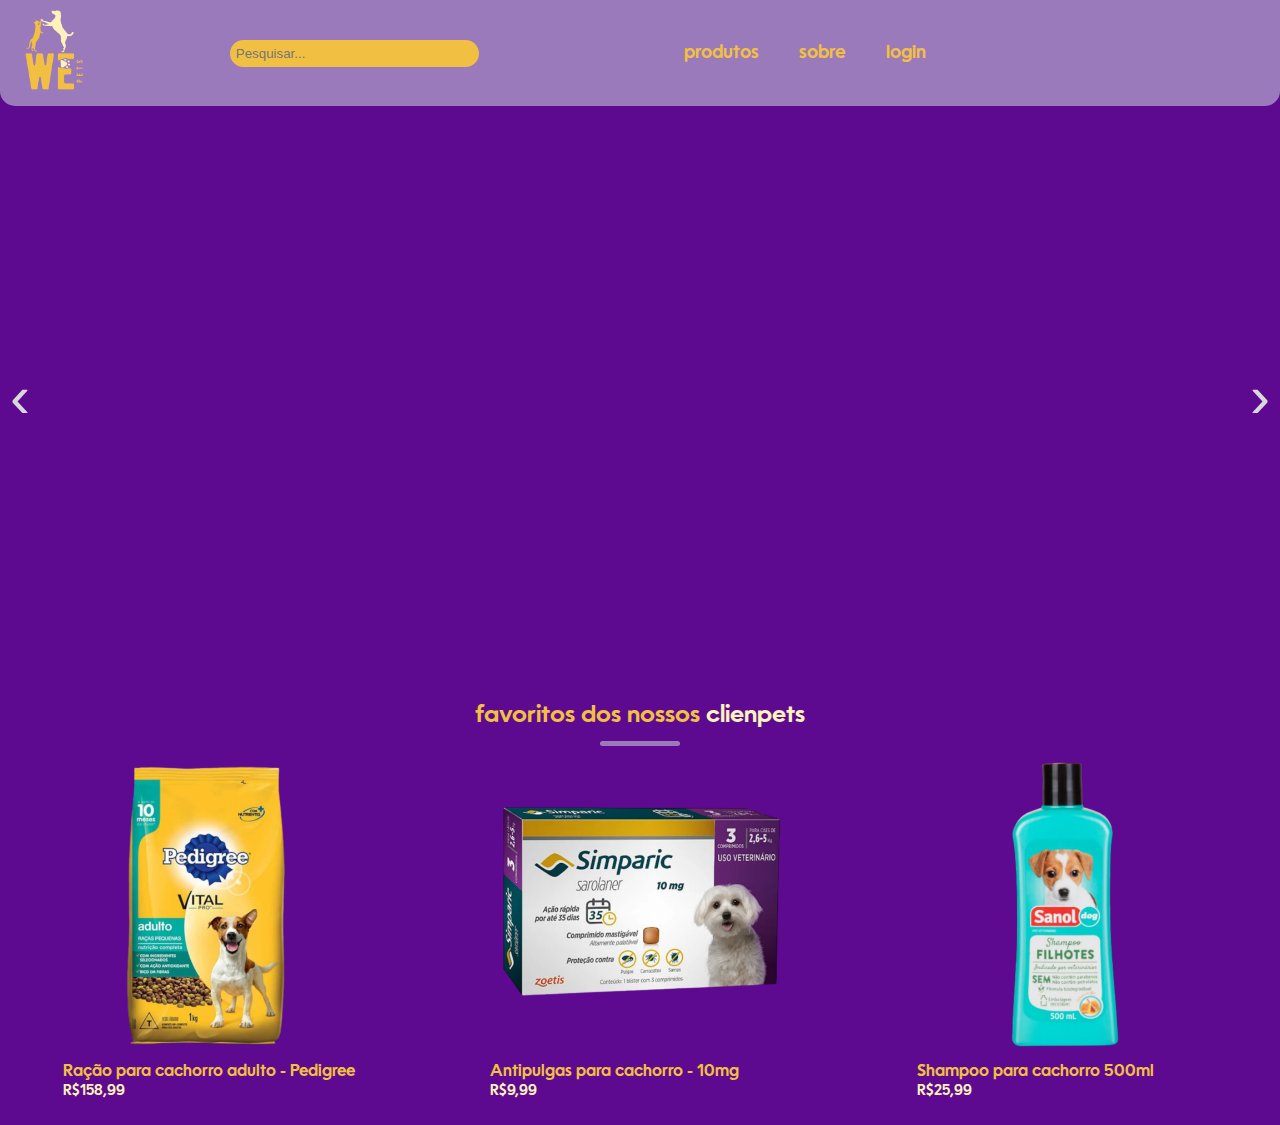
==== index.html @ 7973c883 "atualização footer" ====
<!DOCTYPE html>
<html lang="pt-br">
<head>
    <meta charset="UTF-8">
    <meta http-equiv="X-UA-Compatible" content="IE=edge">
    <meta name="viewport" content="width=device-width, initial-scale=1.0">
    <title>wepets | página inicial</title>
    <link rel="stylesheet" href="header.css">
    <link rel="stylesheet" href="style.css">
    <!-- Link para a lupa -->
  <script src="https://code.iconify.design/3/3.1.0/iconify.min.js"></script>
    <link rel="shortcut icon" href="images/logo we.png" type="image/x-icon">
    <script src="https://code.iconify.design/3/3.1.0/iconify.min.js"></script>
    <script src="https://code.iconify.design/iconify-icon/1.0.7/iconify-icon.min.js"></script>

    <link rel="preconnect" href="https://fonts.gstatic.com">
<link href="https://fonts.googleapis.com/css2?family=Poppins:wght@300&display=swap" rel="stylesheet">
<script src="https://code.iconify.design/3/3.1.0/iconify.min.js"></script>
</head>
<body>
<!-- header -->
<header>
  <div class="logo">
    <a href="index.html">
      <img src="sprint/logomarca.png" alt="logo">
    </a>
  </div>
  <div class="search">
    <input type="text" placeholder="Pesquisar...">
    <span class="iconify" data-icon="iconamoon:search-bold" style="color: white;" data-width="22"></span>
  </div>

  <nav>
    <ul id="MenuItems">
      <li><a href="isabelle.html">produtos</a></li>
      <li><a href="sobre.html">sobre</a></li>
      <li><a href="Login.html">login</a></li>
    </ul>
  </nav>
  
  <div class="login">
    <a href=""><span class="iconify" data-icon="gridicons:user" style="color: #f1c043;" data-width="42"></span></a>
    <a href=""><span class="iconify" data-icon="mdi:cart-outline" style="color: #f1c043;" data-width="42"></span></a>
  </div>
  <div class="carrinho">
  </div>

</header>

<main>
<div class="small-container"> <br> <br>

<!-- carrossel -->
<div class="slider">
    <div class="slides-container">
        <div class="slide">
        <img src="images/Banner frete grátis .png" alt="Imagem 1">
        </div>
        <div class="slide">
        <img src="images/banho e tosa2.png" alt="Imagem 2">
        </div>
        <div class="slide">
        <img src="images/73962.jpg" alt="Imagem 3">
        </div>
    </div>
      
    <div class="controls">
        <button class="prev-button">&#8249;</button>
        <button class="next-button">&#8250;</button>
    </div>
</div> <br>

<!-- produtos -->

<h2 class="title">favoritos dos nossos <span>clienpets</span></h2>

<div class="small-container">
<div class="row">
    <div class="col-4">
        <a href="grazy.html"><img src="images/ração.png" alt=""></a>
        <h4></a> Ração para cachorro adulto - Pedigree</h4>
    <p>R$158,99</p>
    </div>
    <div class="col-4">
        <img src="images/antipulgas.png" alt="">
        <h4>Antipulgas para cachorro - 10mg</h4>
        <p>R$9,99</p>
    </div>
    <div class="col-4">
        <img class="shampoo" src="images/shampoo.png" alt="">
        <h4>Shampoo para cachorro 500ml</h4>
        <p>R$25,99</p>
    </div>
</div>
</div>

<!-- footer -->
<!-- <footer>
  <div class="main-content">
    <div class="left box">
      <h2> Sobre nós</h2>
      <div class="content">
        <p>Somos uma empresa que trabalha com o melhor para seu pet!</p>

           <div class="icon">
      <img src="images/logomarca.png" alt="">

          <a href="instagram.com"><span class="iconify" data-icon="logos:instagram-icon" style="color: black;" data-width="40"></span></a>
          <a href=""><span class="iconify" data-icon="bxl:facebook-circle" style="color: black;" data-width="40"></span></a>
          </div>
        
      </div>
    </div> 
    <div class="center box">
      <h2>Endereço</h2>
      <div class="content">
        <div class="place">
                      <span class="iconify" data-icon="streamline:travel-map-location-pin-navigation-map-maps-pin-gps-location" style="color: black;" data-width="20"></span>
          <span class="text">Av. Santos Dumont, 300</span>
                      
        </div>

        <div class="phone">
                      <span class="iconify" data-icon="gridicons:phone" style="color: black;" data-width="20"></span>
          <span class="text">+55 11 4002-8922</span>
        </div>

        <div class="email">
                      <span class="iconify" data-icon="mdi:gmail" style="color: black;" data-width="20"></span>
          <span class="text">WePetz@Gmail.com</span>
        </div>
      </div>
    </div>
    <div class="right box">
      <h2>Contato</h2>
      <div class="content">
        <form action="#">
          <div class="email">
            <div class="text">Email *</div>
            <input type="email" required>
          </div>
          <div class="msg">
            <div class="text">Mensagem *</div>
            <textarea rows="2" cols="25" required></textarea>
          </div>
          <div class="btn">
            <button type="submit">Enviar</button>
          </div>
        </form>
      </div>
    </div>
  </div> 
  <div class="bottom">
    <div class="center">
      <span class="credit">Criado por <a href="#">wepets</a></span>
      <span class="far fa-copyright">2023 WePetz copyright</span>
    </div>
  </div>
</footer>

<script src="https://kit.fontawesome.com/a076d05399.js"></script> -->
      
<script src="teste.js"></script>
    
</body>
</html>
---- header.css ----
@font-face {
  font-family:'Oceanwide';
  src: url('fonts/California Type Foundry - Oceanwide-Semibold.ttf') format('truetype'), url('fonts/California Type Foundry - Oceanwide-Semibold.otf') format('opentype');
  font-weight: normal;
  font-style: normal;
}
@font-face {
  font-family:'Oceanwide2';
  src: url('fonts/California Type Foundry - Oceanwide-SemiboldOblique.ttf') format('truetype'), url('fonts/California Type Foundry - Oceanwide-SemiboldOblique.otf') format('opentype');
  font-weight: normal;
  font-style: normal;
}

* {
  margin: 0;
  padding: 0;
  box-sizing: border-box;
}

body {
  font-family: 'Oceanwide';

}

header {
  display: flex;
  justify-content: space-between;
  align-items: center;
  padding: 10px;
  border-bottom-right-radius: 5px;
  border-bottom-left-radius: 5px;
  background: #9B7ABB;
}

h3 {
  margin-top: 10px;
  font-size: 20px;
}

.logo img {
  width: 80px;
}

.logo a {
  display: block;
  text-decoration: none;
}

.search input {
  padding: 5px;
  border-radius: 15px;
  background-color: #F1C043;
  border: none;
}

.iconify {
  width: 60px;
}

.iconify2 {
  width: 150px;
}

#MenuItems {
  display: flex;
  padding: 0 45px;
  justify-content: space-between;
}

#MenuItems a {
  text-decoration: none;
  padding: 0 20px;
  color: #F1C043;
  font-size: 18px;
  font-weight: bolder;
  list-style: none;
}

#MenuItems a:hover {
  color: #FFF;
}

.search input:focus {
  outline: none;
}

a {
  list-style: none;
}

ol {
  counter-reset: item;
  list-style-type: none;
}

li {
  display: block;
}

.search,
input {
  padding: 5px;
  border-radius: 15px;
  background-color: #F1C043;
  border: none;
  color: #FFF !important;
}

.search {
  display: flex;
  align-items: center;
}

.iconify.iconify--gridicons:hover {
  color: #FFF !important;
}

/* Responsividade */

@media (max-width: 768px) {
  .logo img {
    width: 60px;
    padding-bottom: 20px;
  }

  header {
    flex-direction: column;
  }

  #MenuItems {
    flex-direction: column;
    align-items: center;
    margin-top: 10px;
  }

  .login {
    margin-top: 10px;
  }
}
---- style.css ----
@font-face {
  font-family:'Oceanwide';
  src: url('fonts/California Type Foundry - Oceanwide-Semibold.ttf') format('truetype'), url('fonts/California Type Foundry - Oceanwide-Semibold.otf') format('opentype');
  font-weight: normal;
  font-style: normal;
}
@font-face {
  font-family:'Oceanwide2';
  src: url('fonts/California Type Foundry - Oceanwide-SemiboldOblique.ttf') format('truetype'), url('fonts/California Type Foundry - Oceanwide-SemiboldOblique.otf') format('opentype');
  font-weight: normal;
  font-style: normal;
}

* {
  margin: 0;
  padding: 0;
  box-sizing: border-box;
}

body {
  font-family: 'Oceanwide';
  background-color: #5D0A90;
}

header {
  display: flex;
  justify-content: space-between;
  align-items: center;
  padding: 10px;
  border-bottom-right-radius: 15px;
  border-bottom-left-radius: 15px;
  background: #9B7ABB;
}

h3 {
  margin-top: 10px;
  font-size: 20px;
}

.logo img{
  width: 80px;
}

.logo a {
  display: block;
  text-decoration: none;
}

.search input {
  padding: 1px;
  border-radius: 15px;
  background-color: #F1C043;
  border: none;
}

.iconify {
  width: 60px;
}

.iconify2 {
  width: 150px;
}

#MenuItems {
  display: flex;
  padding: 0 45px;
  justify-content: space-between;
}

#MenuItems a {
  text-decoration: none;
  padding: 0 20px;
  color: #F1C043;
  font-size: 18px;
  font-weight: bolder;
  list-style: none;
}

#MenuItems a:hover {
  color: #FFF;
}

.search input:focus {
  outline: none;
}

a {
  list-style: none;
}

ol {
  counter-reset: item;
  list-style-type: none;
}

li {
  display: block;
}

.search,
input {
  padding: 5px;
  border-radius: 15px;
  background-color: #F1C043;
  border: none;
  color: #FFF !important;
}

.search {
  display: flex;
  align-items: center;
}

.iconify.iconify--gridicons:hover, .iconify.iconify--mdi:hover {
  color: #FFF !important;
}

/* Responsividade */

@media (max-width: 768px) {
  .logo img {
    width: 60px;
    padding-bottom: 20px;
  }

  header {
    flex-direction: column;
  }

  #MenuItems {
    flex-direction: column;
    align-items: center;
    margin-top: 10px;
  }

  .login {
    margin-top: 10px;
  }
  .carrinho {
    margin-top: 10px;
  }
  .carrinho a:hover {
    color: #FFF;
  }
}

.slides-container{
size: 100%;
}

.slider {
    width: 100%;
    height: 500px;
    overflow: hidden;
    position: relative;
    margin: auto;
}
  
.slide {
    width: 100%;
    height: 100%;
    position: absolute;
    opacity: 0;
    transition: opacity 1.0s ease-in-out;
}
  
.slide img {
    width: 100%;
    height: 100%;
    object-fit: cover;
}
  
.slide.active {
    opacity: 1;
}
  
.prev-button,
.next-button {
    position: absolute;
    top: 50%;
    transform: translateY(-50%);
    background: none;
    border: none;
    font-size: 60px;
    color: #d9d9d9;
    cursor: pointer;
}
  
.prev-button {
    left: 10px;
}
  
.next-button {
    right: 10px;
}

/* produtos clienpets */
.col-4 {
    flex-basis: 25%;
    padding: 10px;
    min-width: 200px;
    margin-bottom: 15px;
    transition: transform 0.5s;
}
.col-4 img{
    width: 100%;

}

a {
    font-family: 'Oceanwide';
    text-decoration: none;
    color: #FFF2BC;
  }
  p {
    font-family: 'Oceanwide';
    color: #FFF2BC;
  }

.col-4:hover {
  transform: translateY(-5px);
}
.col-4 p {
  font-size: 14px;

}

.row {
  display: flex;
  align-items: center;
  flex-wrap: wrap;
  justify-content: space-around;
}

.title {
    font-family: 'Oceanwide';
    text-align: center;
    margin-top: 20px;
    position: relative;
    line-height: 60px;
    color: #F1C043;
}
  
.title::after {
    content: '';
    background: #9B7ABB;
    width: 80px;
    height: 5px;
    border-radius: 5px;
    position: absolute;
    bottom: 0;
    left: 50%;
    transform: translateX(-50%);
}


h4 {
    font-family: 'Oceanwide';
    color: #F1C043;
    font-weight: normal;
}

span{
    color: #FFF2BC;
}

/* footer */
/* footer{
  position: relative;
  bottom: 0px;
  width: 100%;
  background: #9b7abb;
}

img{
  height: 120px;
  width: 120px;
  margin-top: 40px;
  margin: 10px;
}
.icon-fb {

  align-items: center;
  display: flex;
  padding-top: -10px;
}

.main-content{
  display: flex;
}
.main-content .box{
  flex-basis: 50%;
  padding: 10px 20px;
}
.box h2{
  font-size: 18px;
  font-weight: 600;
  text-transform: uppercase;
  color: #FFF;
}
.box .content{
  margin: 20px 0 0 0;
  position: relative;
}
.box .content:after{
  position: absolute;
  content: '';
  width: 15%;
  height: 2px;
  background: #f1c043;
  top: -10px;
}
.box .content:before{
  position: absolute;
  content: '';
  height: 2px;
  width: 100%;
  background:#f1c043;
  top: -10px;
}
.left .content .social{
  margin: 20px 0 0 0;
}
.left .content .social a{
  padding: 0 2px;
}
.left .content .social a span{
  width: 40px;
  height: 40px;
  background: #f1c043;
  text-align: center;
  line-height: 40px;
  border-radius: 5px;
  font-size: 18px;
  transition: 0.3s;
}
.left .content .social a span:hover{
  background: #f1c043;
}
.left .content p{
  text-align: justify;
  color: #FFF;
}
.center .content .fas{
  font-size: 23px;
  background: #f1c043;
  width: 45px;
  height: 45px ;
  line-height: 45px;
  text-align: center;
  border-radius: 50%;
  transition: 0.3s;
  cursor: pointer;
}
.center .content .fas:hover{
  background: #f1c043;
}
.center .content .text{
  font-size: 17px;
  font-weight: 500;
  padding-left: 10px;
  color: #FFF;
}
.center .content .phone{
  margin: 10px 0;
}
.center .content .msg{
  margin-top: 10px;
}
.right form input, .right form textarea{
  width: 100%;
  font-size: 17px;
  background: #efe7e7;
  padding-left: 10px;
  border: 1px solid #fff7f7;
}
.right form input{
  height: 35px;
}
.right form input:focus,
.right form textarea:focus{
  outline-color: #efb116;
}
.right form .text{
  font-size: 17px;
  margin-bottom: 2px;
  color: #FFF;
}
.right form .btn{
  margin-top: 10px;
}
.right form .btn button{
  height: 40px;
  width: 100%;
  background: #f1c043;
  font-size: 17px;
  font-weight: 500;
  cursor: pointer;
  transition: .3s;
}
.right form .btn button:hover{
  background: #efb116;
}
.bottom .center{
  padding: 5px;
  font-size: 15px;
  background: #9b7abb;;
  text-align: center;
}
.bottom .center span{
  color: #f1c043;
}
.bottom .center a{
  color: #efb116;
  text-decoration: none;
}
@media screen and (max-width: 90px){
  footer{
      position: fixed;
      bottom: 0px;
  }
  .main-content{
      flex-wrap: wrap;
      flex-direction: column;
  }
  .main-content .box{
      margin: 5px 0;
  }
} */
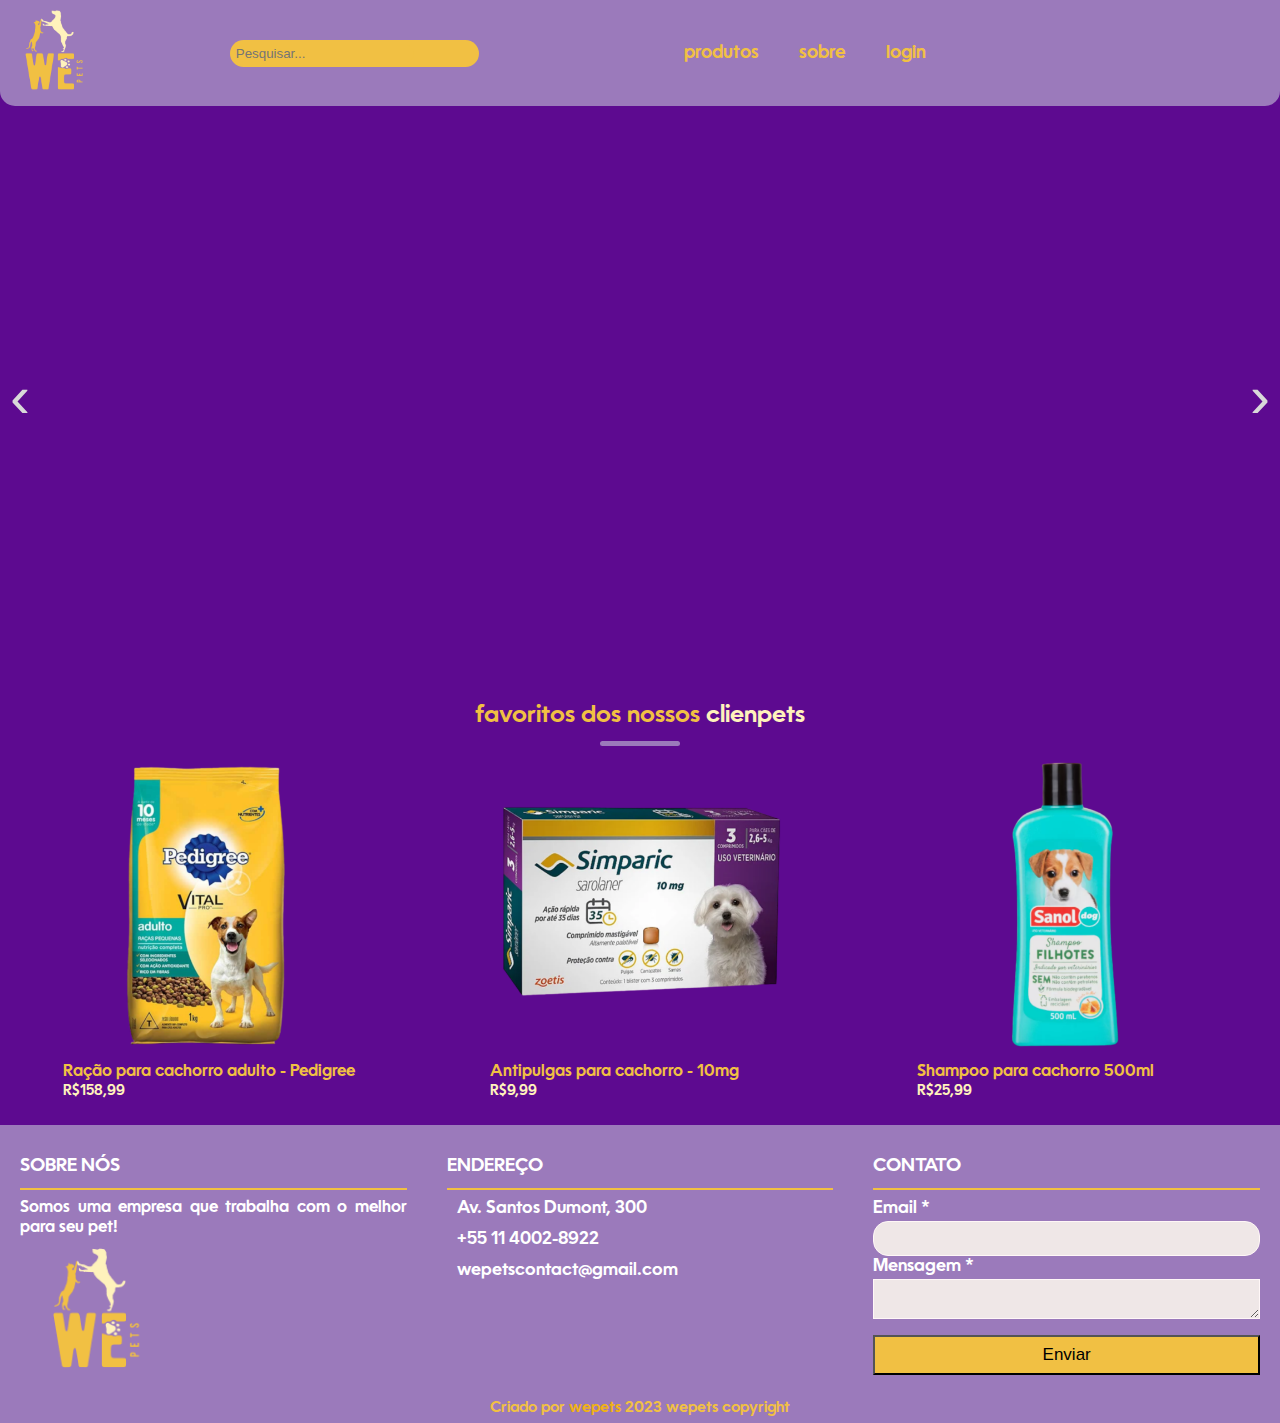
==== commit 9388609e: "corrigindo erro da imagem e footer" ====
--- a/index.html
+++ b/index.html
@@ -95,7 +95,7 @@
 </div>
 
 <!-- footer -->
-<!-- <footer>
+<footer>
   <div class="main-content">
     <div class="left box">
       <h2> Sobre nós</h2>
@@ -103,7 +103,7 @@
         <p>Somos uma empresa que trabalha com o melhor para seu pet!</p>
 
            <div class="icon">
-      <img src="images/logomarca.png" alt="">
+      <img src="images/logomarca.png" alt="" class="footerimg">
 
           <a href="instagram.com"><span class="iconify" data-icon="logos:instagram-icon" style="color: black;" data-width="40"></span></a>
           <a href=""><span class="iconify" data-icon="bxl:facebook-circle" style="color: black;" data-width="40"></span></a>
@@ -127,7 +127,7 @@
 
         <div class="email">
                       <span class="iconify" data-icon="mdi:gmail" style="color: black;" data-width="20"></span>
-          <span class="text">WePetz@Gmail.com</span>
+          <span class="text">wepetscontact@gmail.com</span>
         </div>
       </div>
     </div>
@@ -153,12 +153,12 @@
   <div class="bottom">
     <div class="center">
       <span class="credit">Criado por <a href="#">wepets</a></span>
-      <span class="far fa-copyright">2023 WePetz copyright</span>
+      <span class="far fa-copyright">2023 wepets copyright</span>
     </div>
   </div>
 </footer>
 
-<script src="https://kit.fontawesome.com/a076d05399.js"></script> -->
+<script src="https://kit.fontawesome.com/a076d05399.js"></script>
       
 <script src="teste.js"></script>
     
--- a/style.css
+++ b/style.css
@@ -265,14 +265,14 @@
 }
 
 /* footer */
-/* footer{
+footer{
   position: relative;
   bottom: 0px;
   width: 100%;
   background: #9b7abb;
 }
 
-img{
+.footerimg{
   height: 120px;
   width: 120px;
   margin-top: 40px;
@@ -297,10 +297,12 @@
   font-weight: 600;
   text-transform: uppercase;
   color: #FFF;
+  margin-top: 20px
 }
 .box .content{
   margin: 20px 0 0 0;
   position: relative;
+  margin-top: 20px
 }
 .box .content:after{
   position: absolute;
@@ -309,6 +311,7 @@
   height: 2px;
   background: #f1c043;
   top: -10px;
+  /* margin-top: 20px */
 }
 .box .content:before{
   position: absolute;
@@ -317,6 +320,7 @@
   width: 100%;
   background:#f1c043;
   top: -10px;
+  /* margin-top: 20px */
 }
 .left .content .social{
   margin: 20px 0 0 0;
@@ -426,4 +430,4 @@
   .main-content .box{
       margin: 5px 0;
   }
-} */+}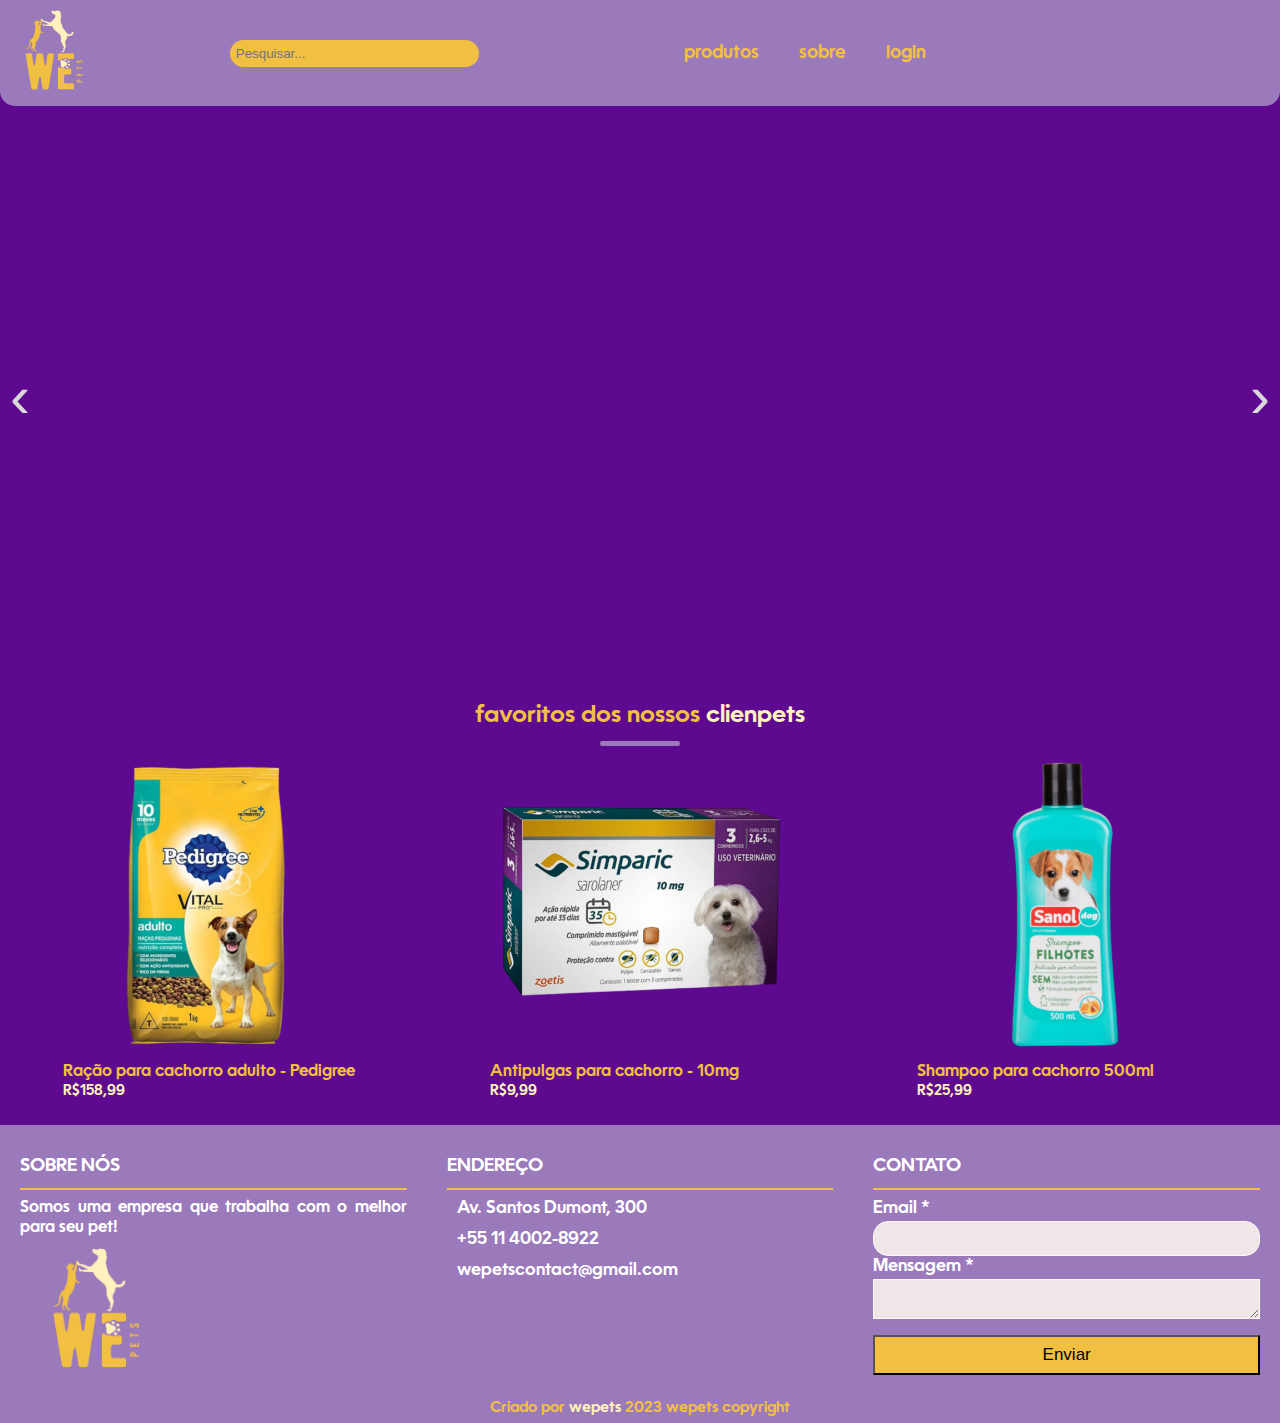
==== commit aa7a8993: "footer" ====
--- a/index.html
+++ b/index.html
@@ -152,7 +152,7 @@
   </div> 
   <div class="bottom">
     <div class="center">
-      <span class="credit">Criado por <a href="#">wepets</a></span>
+      <span class="credit">Criado por <a href="index.html">wepets</a></span>
       <span class="far fa-copyright">2023 wepets copyright</span>
     </div>
   </div>
--- a/style.css
+++ b/style.css
@@ -415,7 +415,7 @@
   color: #f1c043;
 }
 .bottom .center a{
-  color: #efb116;
+  color: #FFF2BC;
   text-decoration: none;
 }
 @media screen and (max-width: 90px){
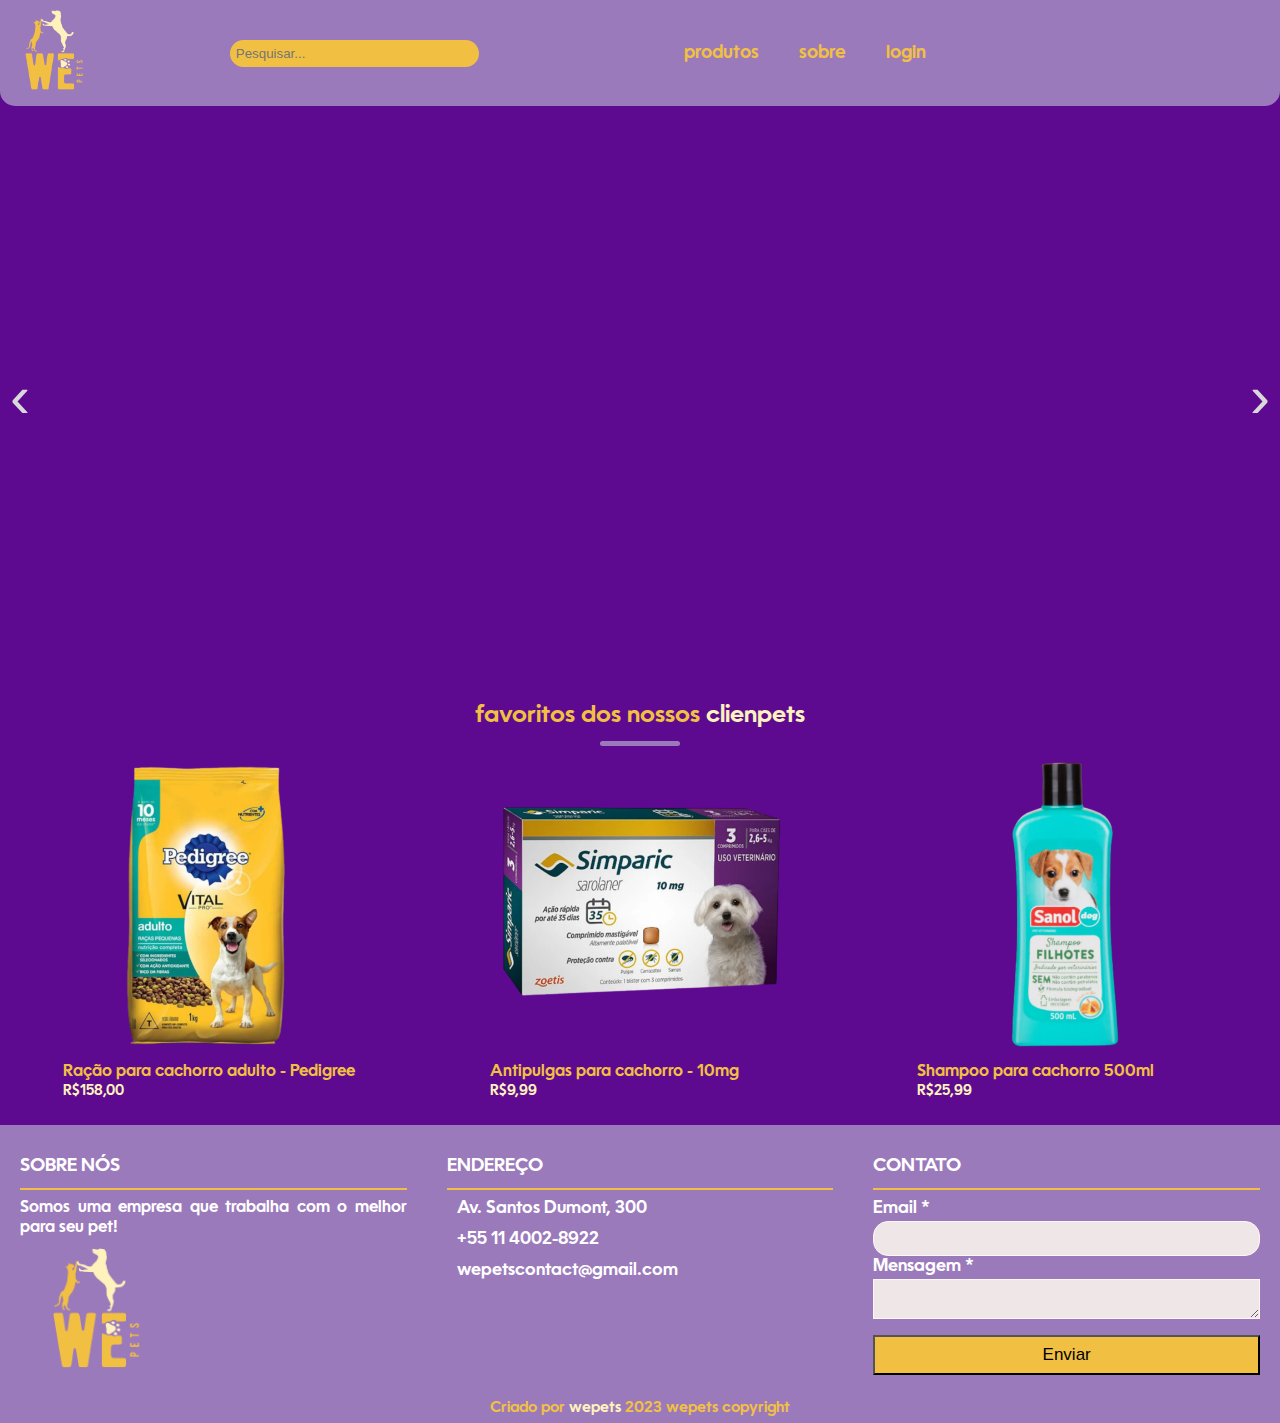
==== commit 70e1a688: "." ====
--- a/index.html
+++ b/index.html
@@ -79,7 +79,7 @@
     <div class="col-4">
         <a href="grazy.html"><img src="images/ração.png" alt=""></a>
         <h4></a> Ração para cachorro adulto - Pedigree</h4>
-    <p>R$158,99</p>
+    <p>R$158,00</p>
     </div>
     <div class="col-4">
         <img src="images/antipulgas.png" alt="">
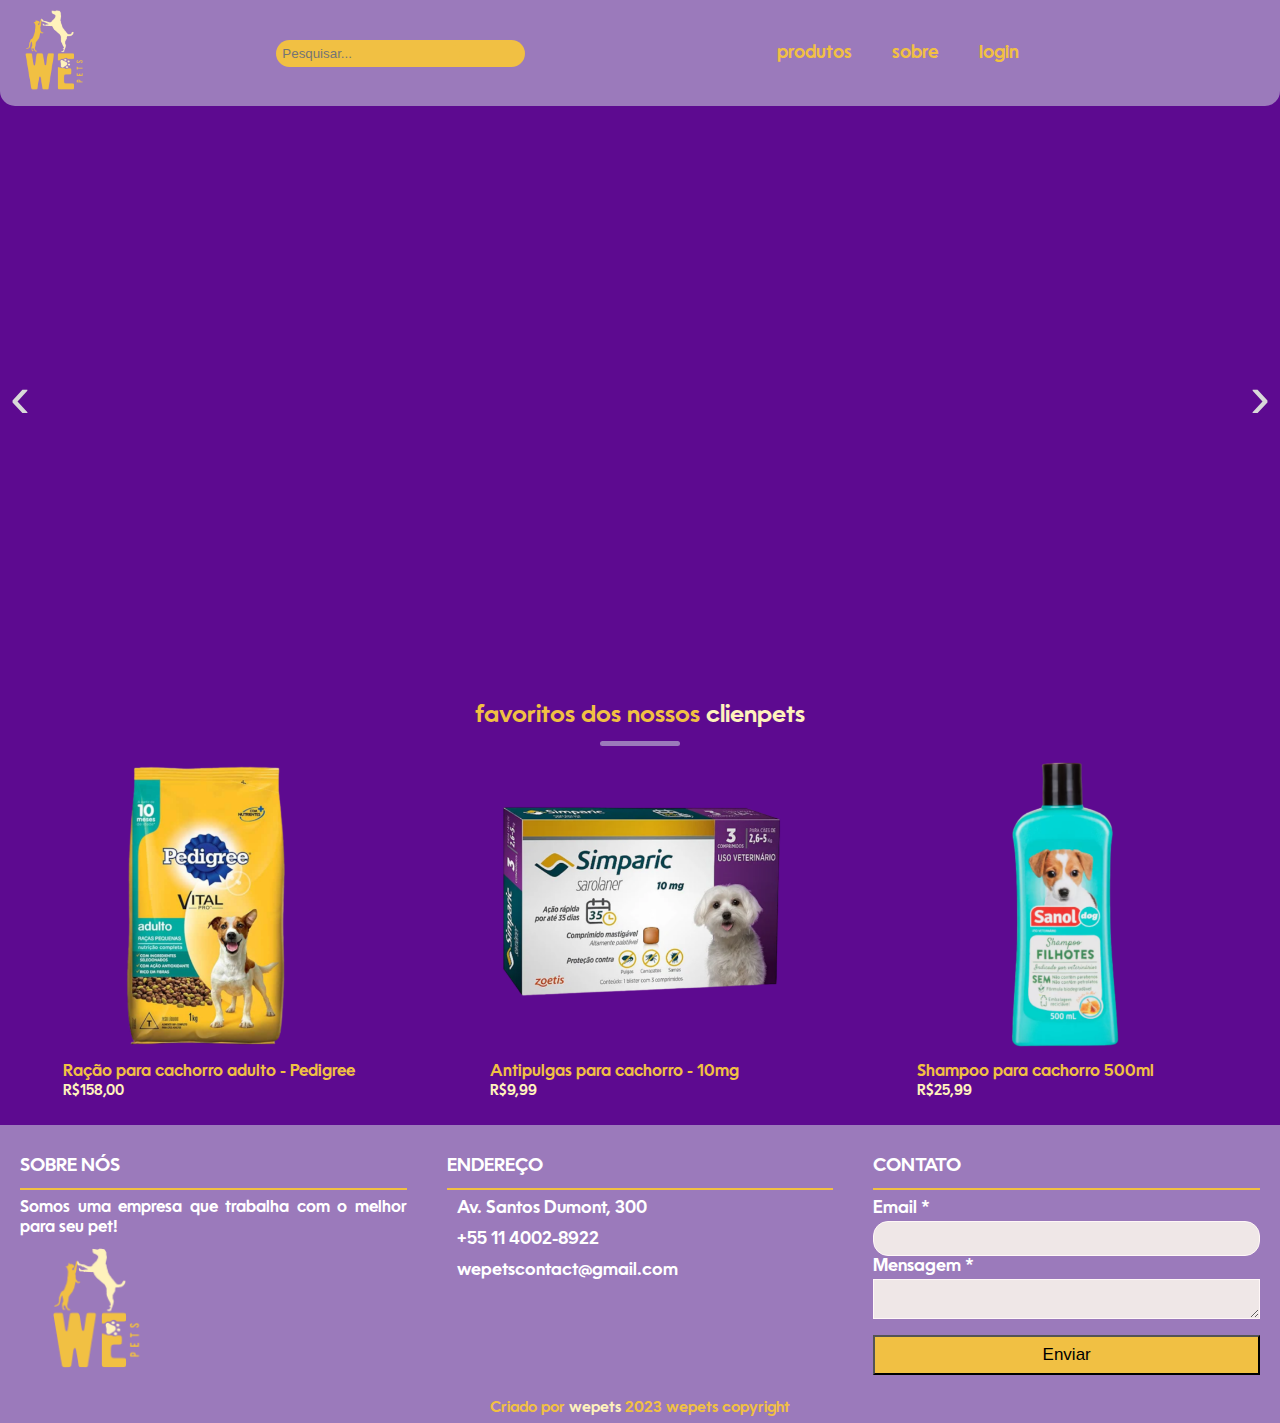
==== commit 75bda5b6: "correção do header e produtos" ====
--- a/index.html
+++ b/index.html
@@ -37,14 +37,10 @@
       <li><a href="Login.html">login</a></li>
     </ul>
   </nav>
-  
   <div class="login">
-    <a href=""><span class="iconify" data-icon="gridicons:user" style="color: #f1c043;" data-width="42"></span></a>
-    <a href=""><span class="iconify" data-icon="mdi:cart-outline" style="color: #f1c043;" data-width="42"></span></a>
+    <a href="Login.html"><span class="iconify" data-icon="gridicons:user" style="color: #f1c043;" data-width="42"></span></a>
+    <a href="carrinho.html"><span class="iconify" data-icon="mdi:cart-outline" style="color: #f1c043;" data-width="42"></span></a>
   </div>
-  <div class="carrinho">
-  </div>
-
 </header>
 
 <main>
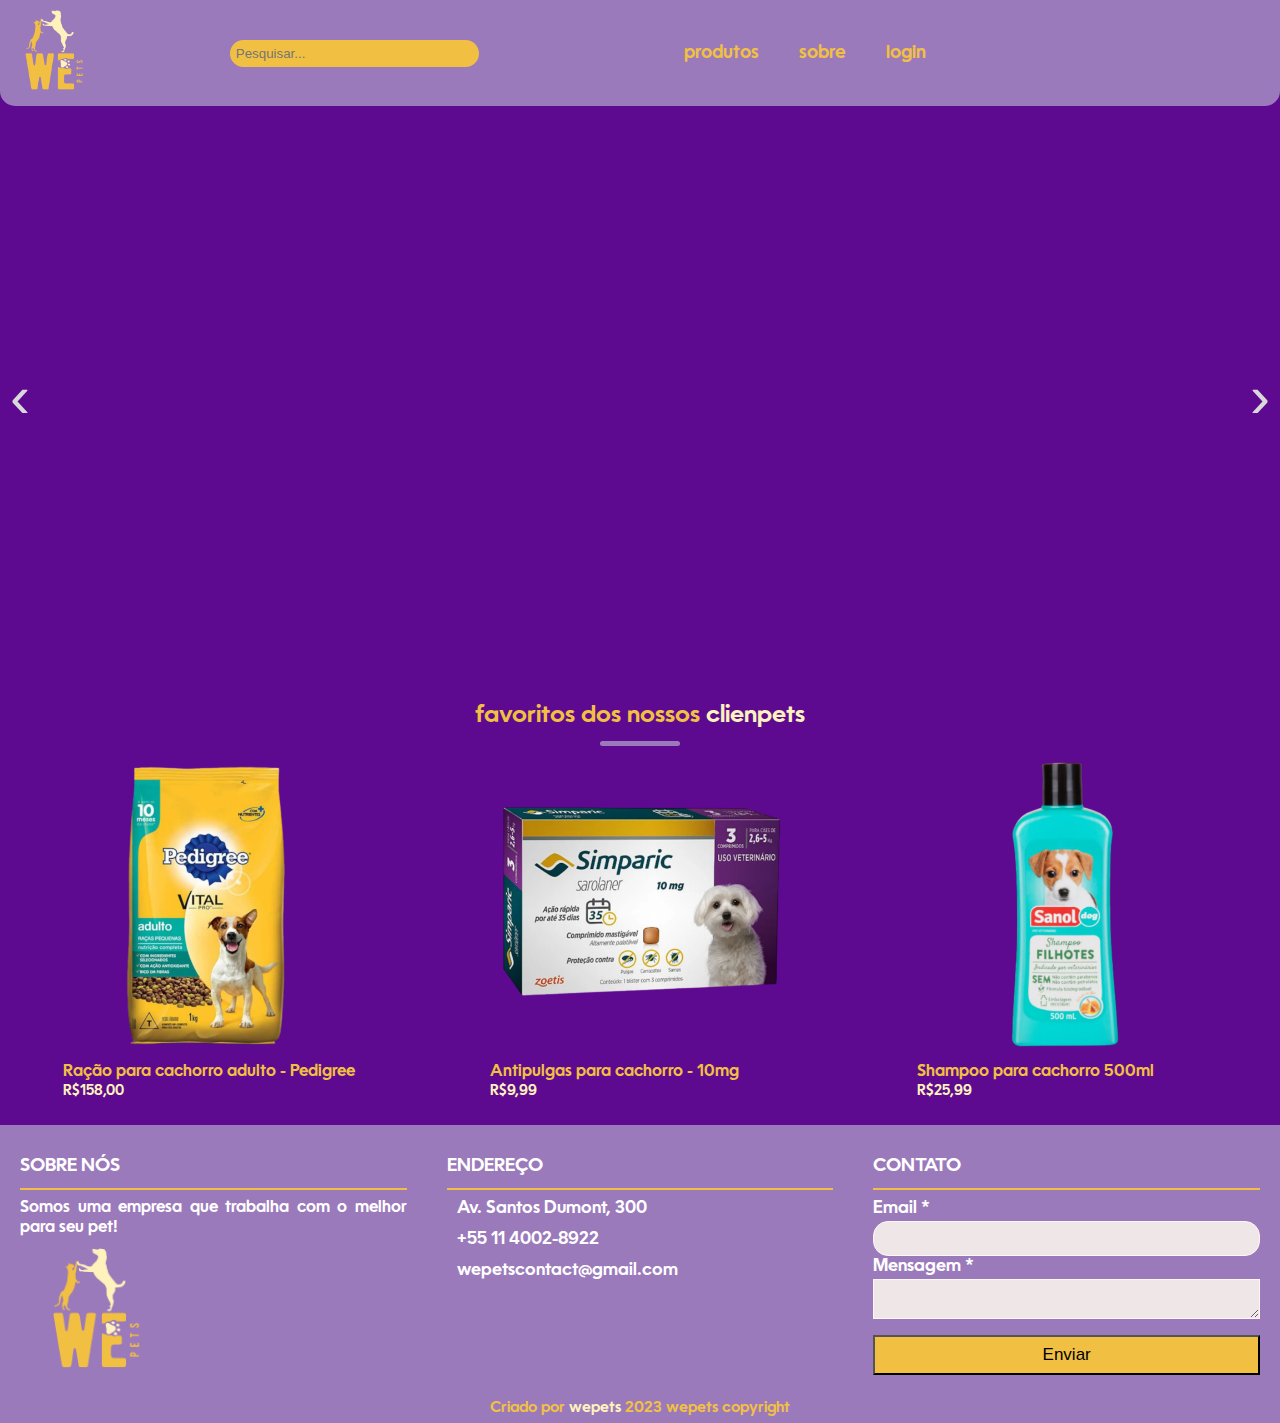
==== commit e8fdd638: "link no header home e sobre" ====
--- a/index.html
+++ b/index.html
@@ -37,10 +37,14 @@
       <li><a href="Login.html">login</a></li>
     </ul>
   </nav>
+  
   <div class="login">
-    <a href="Login.html"><span class="iconify" data-icon="gridicons:user" style="color: #f1c043;" data-width="42"></span></a>
+    <a href="sobre.html"><span class="iconify" data-icon="gridicons:user" style="color: #f1c043;" data-width="42"></span></a>
     <a href="carrinho.html"><span class="iconify" data-icon="mdi:cart-outline" style="color: #f1c043;" data-width="42"></span></a>
   </div>
+  <div class="carrinho">
+  </div>
+
 </header>
 
 <main>
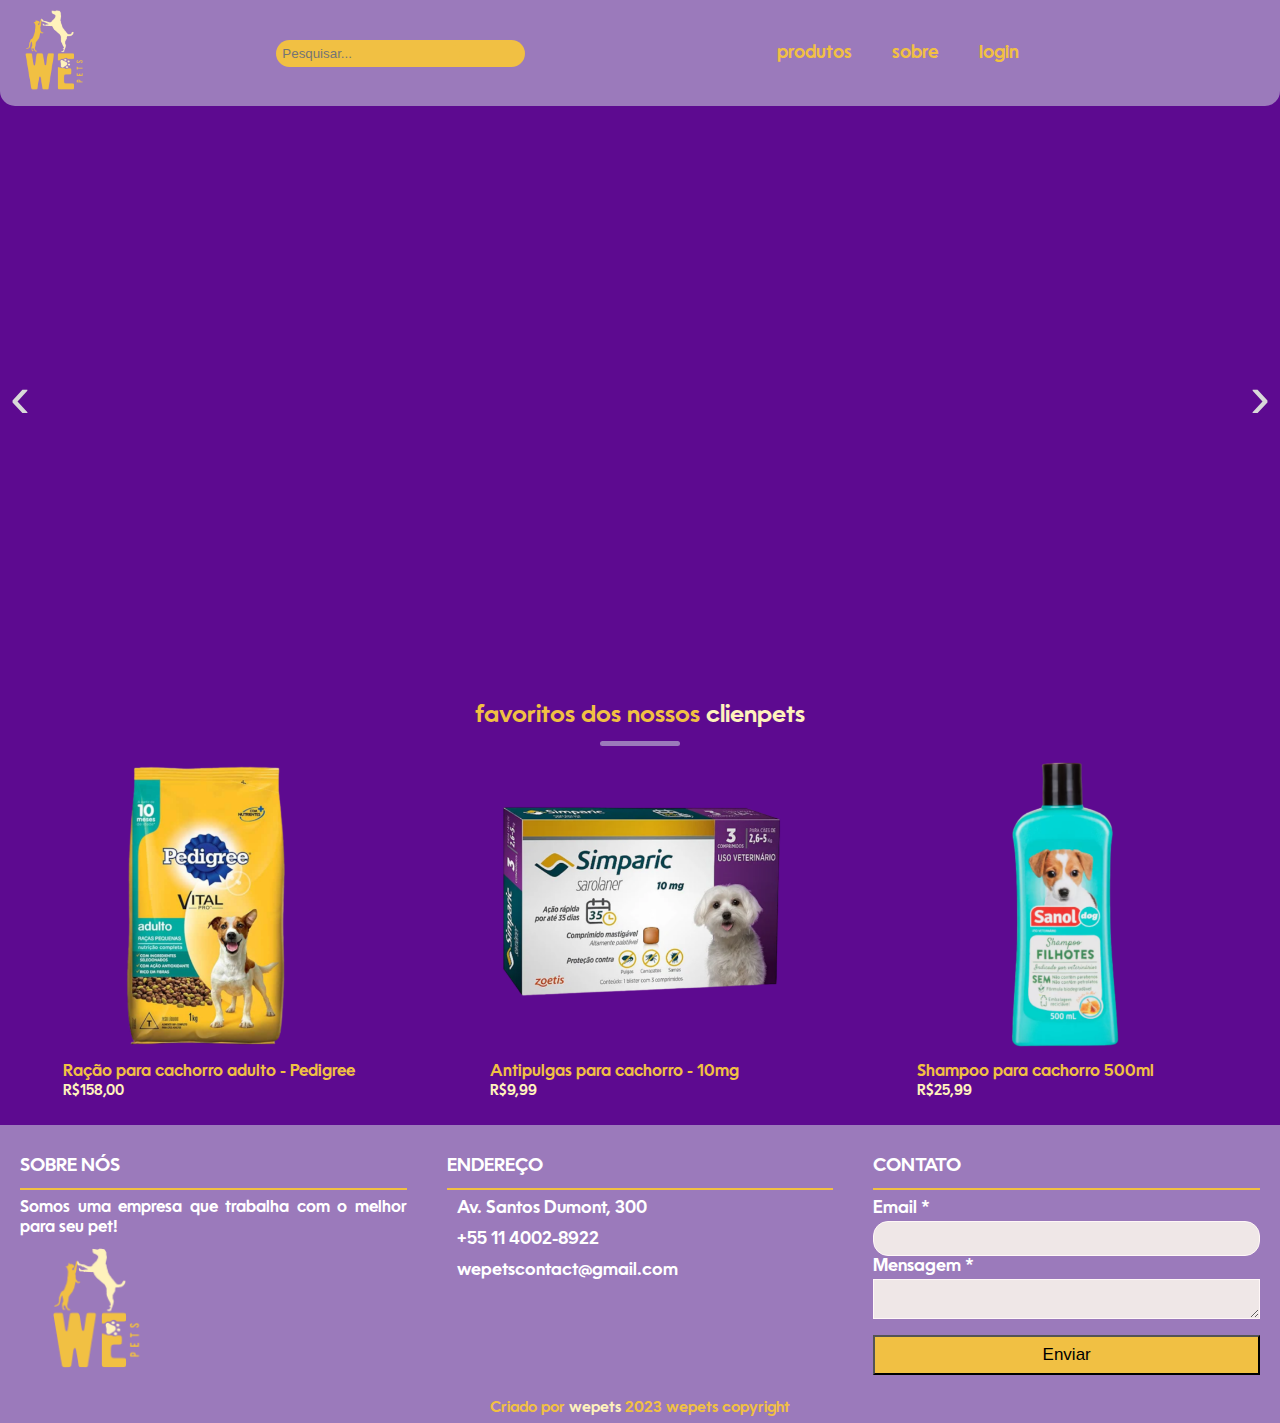
==== commit fbd418eb: "Merge branch 'main' of https://github.com/kauezzzz/wepets" ====
--- a/index.html
+++ b/index.html
@@ -37,14 +37,10 @@
       <li><a href="Login.html">login</a></li>
     </ul>
   </nav>
-  
   <div class="login">
-    <a href="sobre.html"><span class="iconify" data-icon="gridicons:user" style="color: #f1c043;" data-width="42"></span></a>
+    <a href="Login.html"><span class="iconify" data-icon="gridicons:user" style="color: #f1c043;" data-width="42"></span></a>
     <a href="carrinho.html"><span class="iconify" data-icon="mdi:cart-outline" style="color: #f1c043;" data-width="42"></span></a>
   </div>
-  <div class="carrinho">
-  </div>
-
 </header>
 
 <main>
